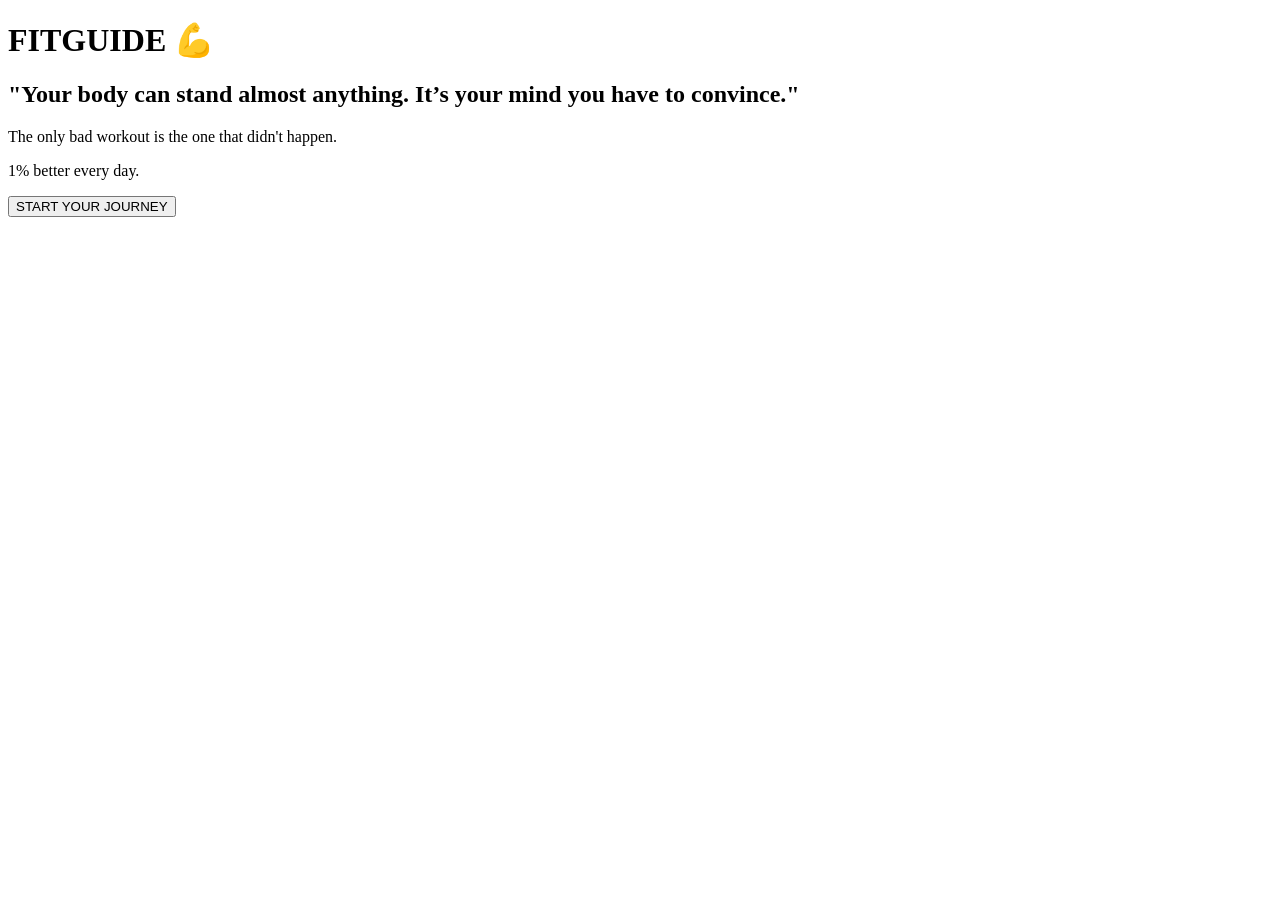
==== index.html @ 8a1088e1 "Create index.html" ====
<!DOCTYPE html>
<html lang="en">
<head>
  <meta charset="UTF-8">
  <meta name="viewport" content="width=device-width, initial-scale=1.0">
  <title>FITGUIDE - No Excuses</title>
  <link rel="stylesheet" href="style.css">
</head>
<body>
  <div class="container">
    <h1>FITGUIDE 💪</h1>
    <h2>"Your body can stand almost anything. It’s your mind you have to convince."</h2>
    <p class="quote">The only bad workout is the one that didn't happen.</p>
    <p class="quote">1% better every day.</p>
    <button onclick="sayHi()">START YOUR JOURNEY</button>
  </div>
  <script src="script.js"></script>
</body>
</html>
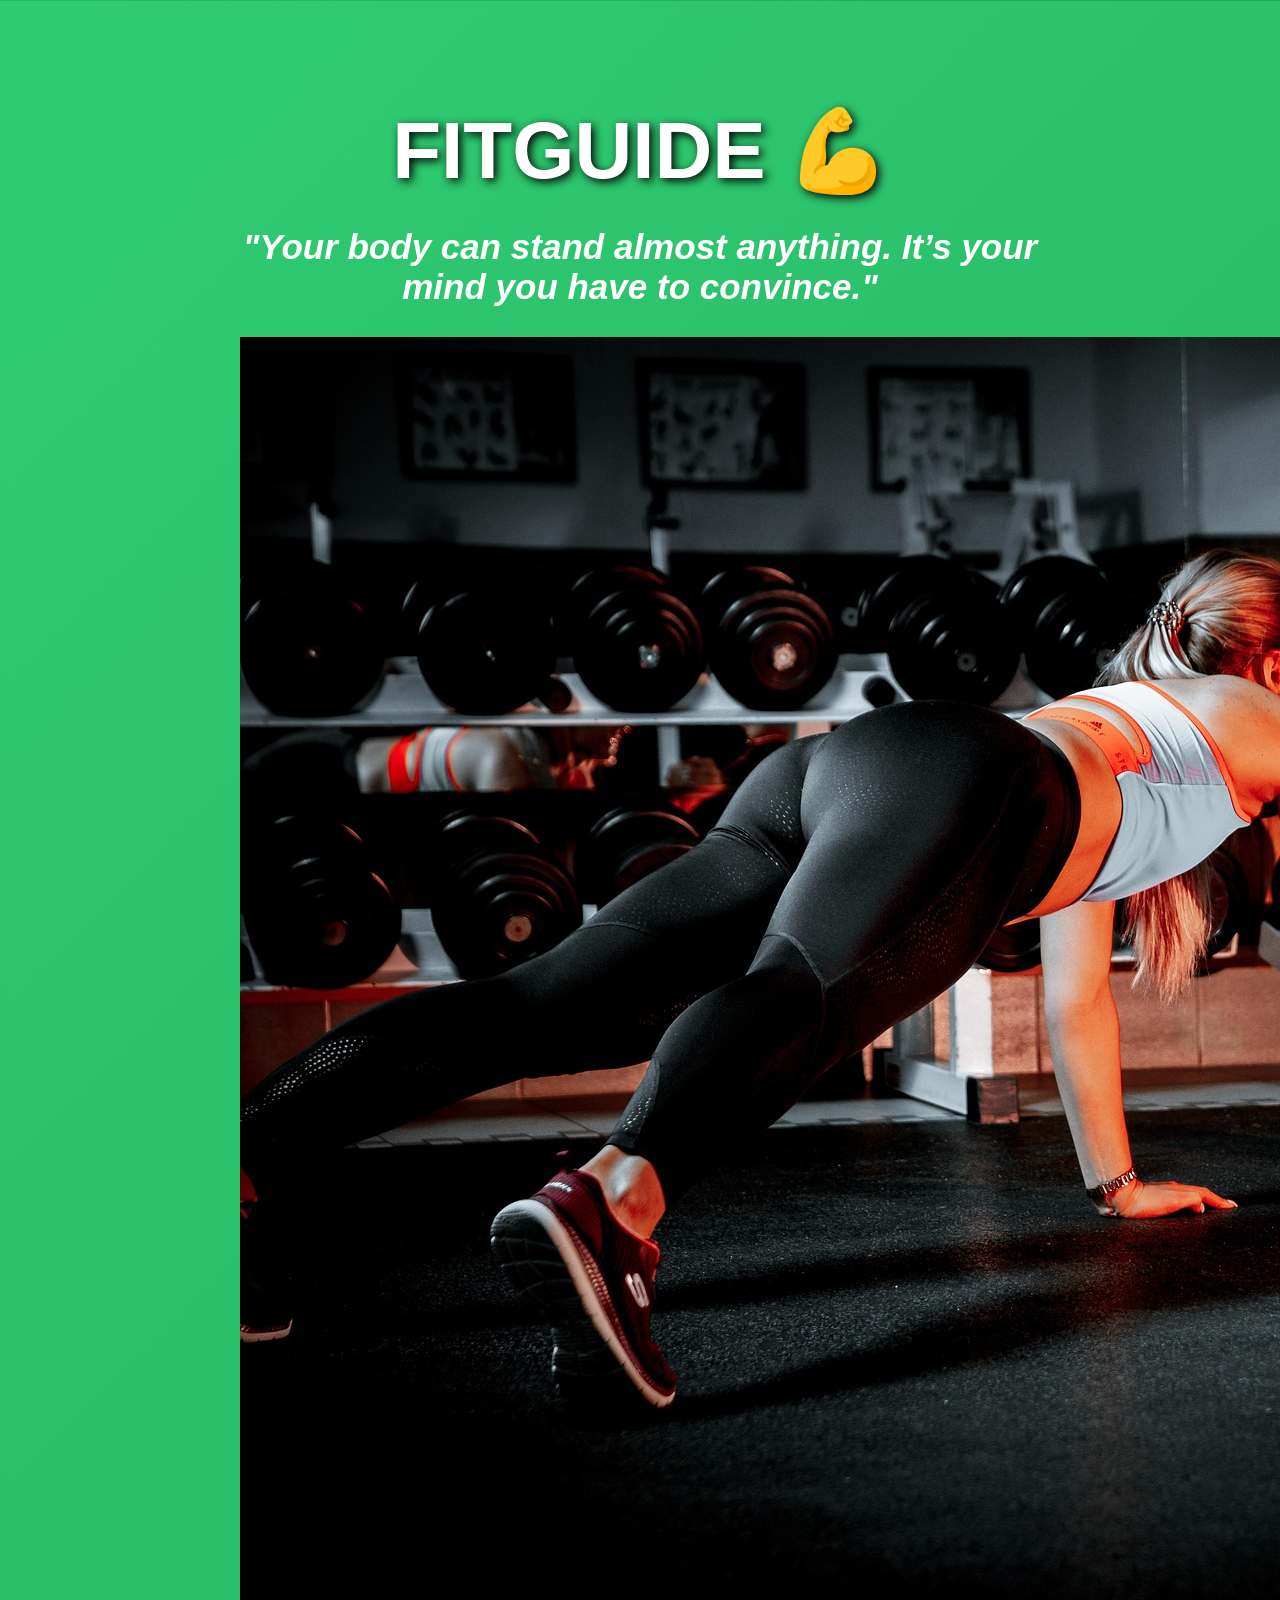
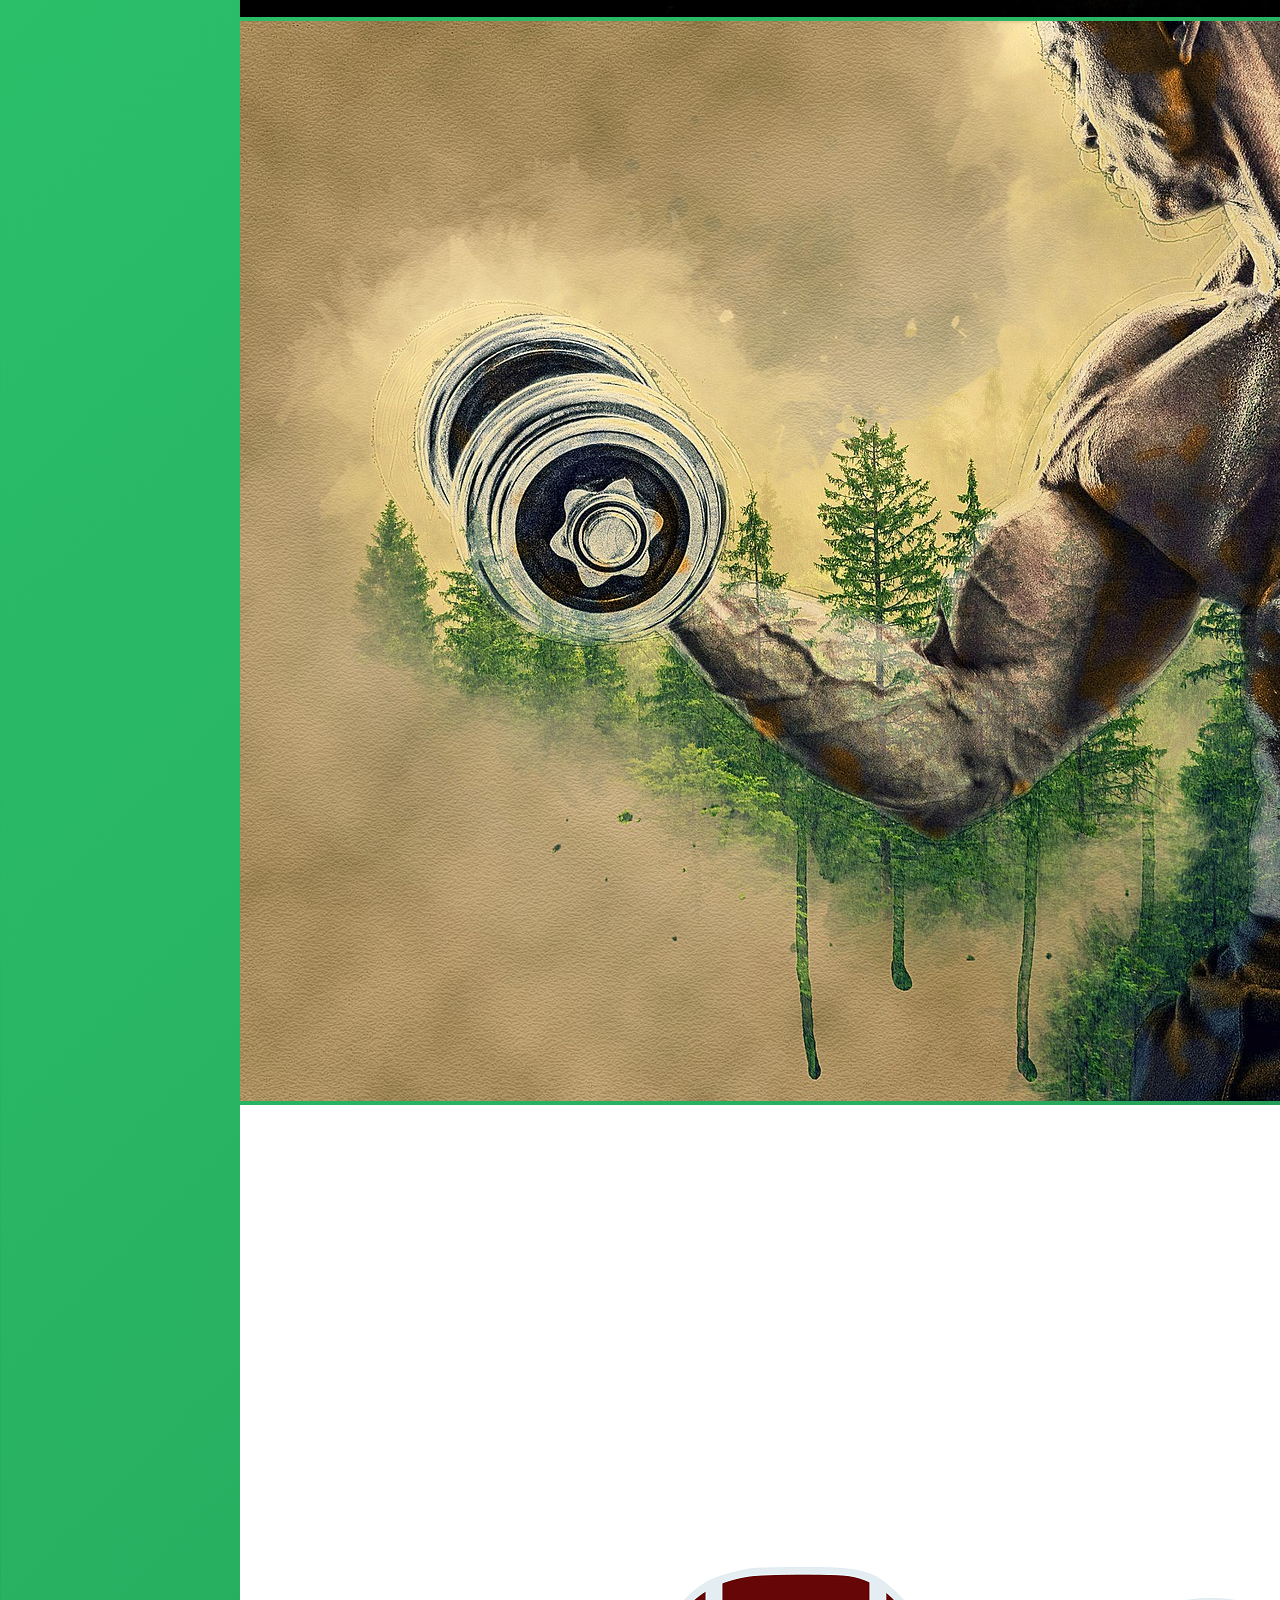
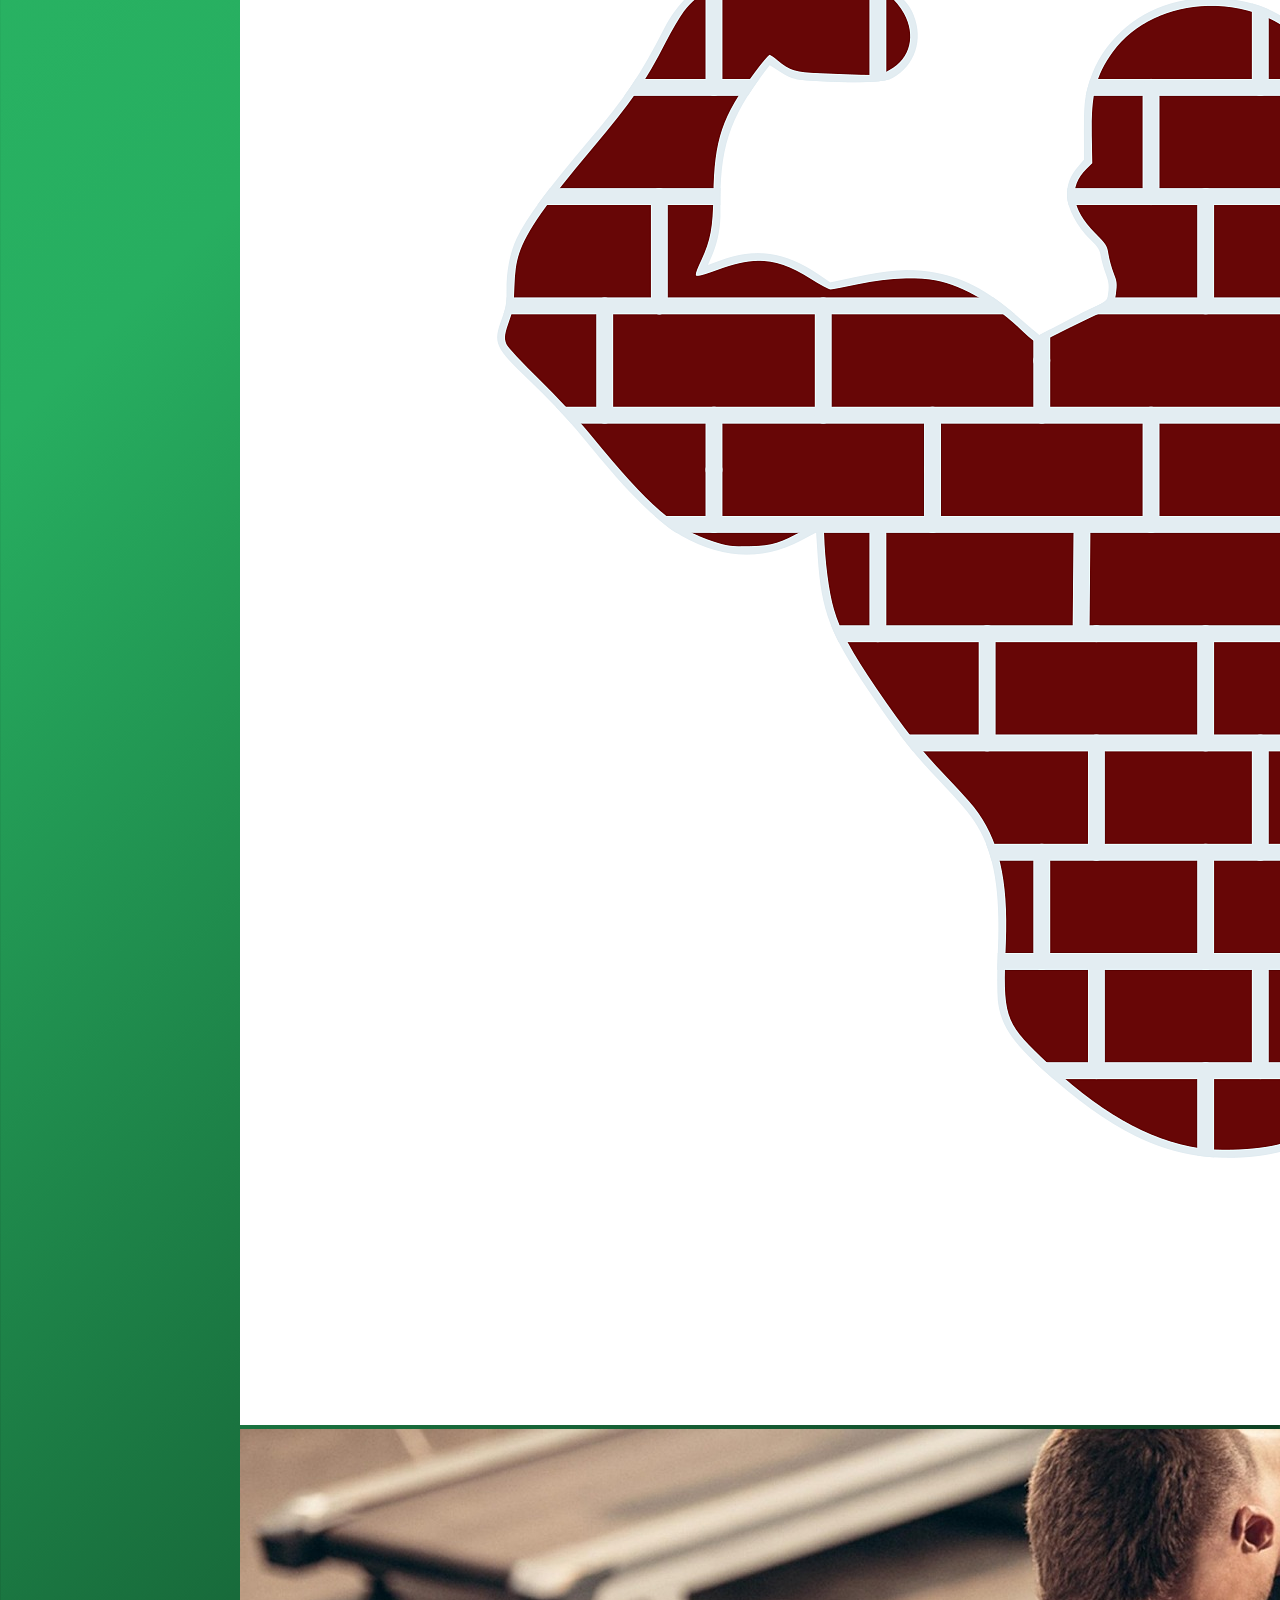
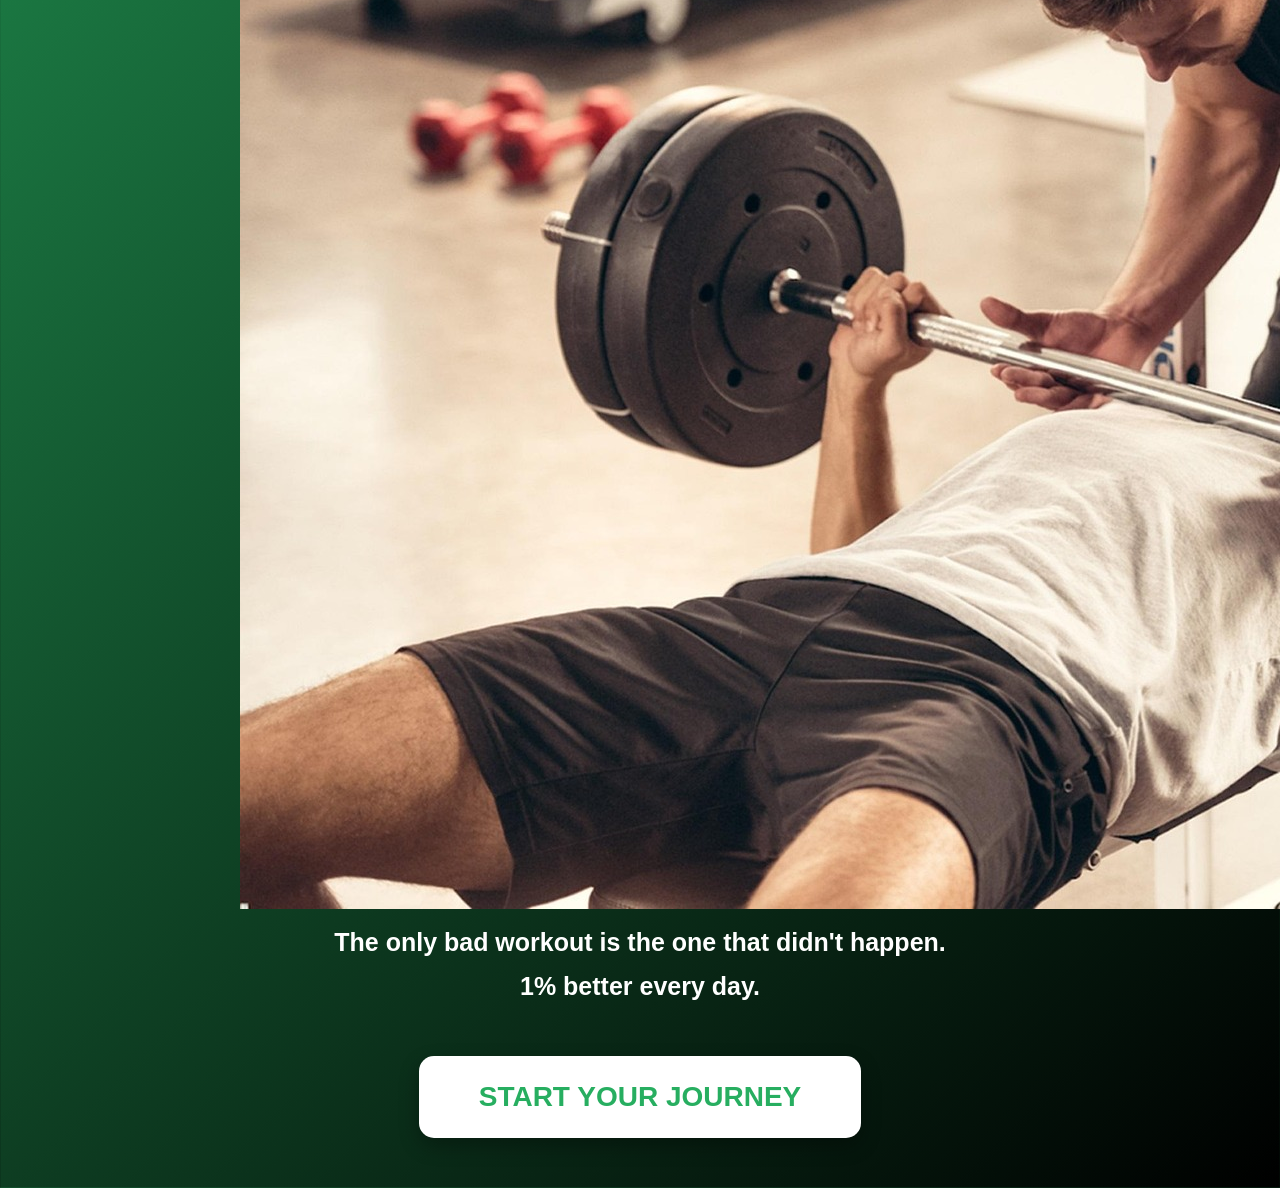
==== commit 3623feca: "Update index.html" ====
--- a/index.html
+++ b/index.html
@@ -10,6 +10,14 @@
   <div class="container">
     <h1>FITGUIDE 💪</h1>
     <h2>"Your body can stand almost anything. It’s your mind you have to convince."</h2>
+    
+    <div class="gallery">
+      <img src="gym1.jpg" alt="Workout">
+      <img src="gym2.jpg" alt="Training">
+      <img src="gym3.jpg" alt="Gym">
+      <img src="trainer.jpg" alt="Coach">
+    </div>
+
     <p class="quote">The only bad workout is the one that didn't happen.</p>
     <p class="quote">1% better every day.</p>
     <button onclick="sayHi()">START YOUR JOURNEY</button>
--- a/style.css
+++ b/style.css
@@ -0,0 +1,42 @@
+body {
+  font-family: 'Arial Black', Arial, sans-serif;
+  text-align: center;
+  background: linear-gradient(135deg, #2ecc71, #27ae60, #000);
+  color: white;
+  padding: 50px 20px;
+  margin: 0;
+}
+.container {
+  max-width: 800px;
+  margin: auto;
+}
+h1 {
+  font-size: 80px;
+  margin-bottom: 20px;
+  text-shadow: 3px 3px 10px black;
+}
+h2 {
+  font-size: 35px;
+  margin-bottom: 30px;
+  font-style: italic;
+}
+.quote {
+  font-size: 25px;
+  margin: 15px 0;
+  font-weight: bold;
+}
+button {
+  padding: 25px 60px;
+  font-size: 28px;
+  font-weight: bold;
+  border: none;
+  border-radius: 15px;
+  cursor: pointer;
+  background: white;
+  color: #27ae60;
+  margin-top: 40px;
+  box-shadow: 0 8px 20px rgba(0,0,0,0.3);
+}
+button:hover {
+  transform: scale(1.1);
+}
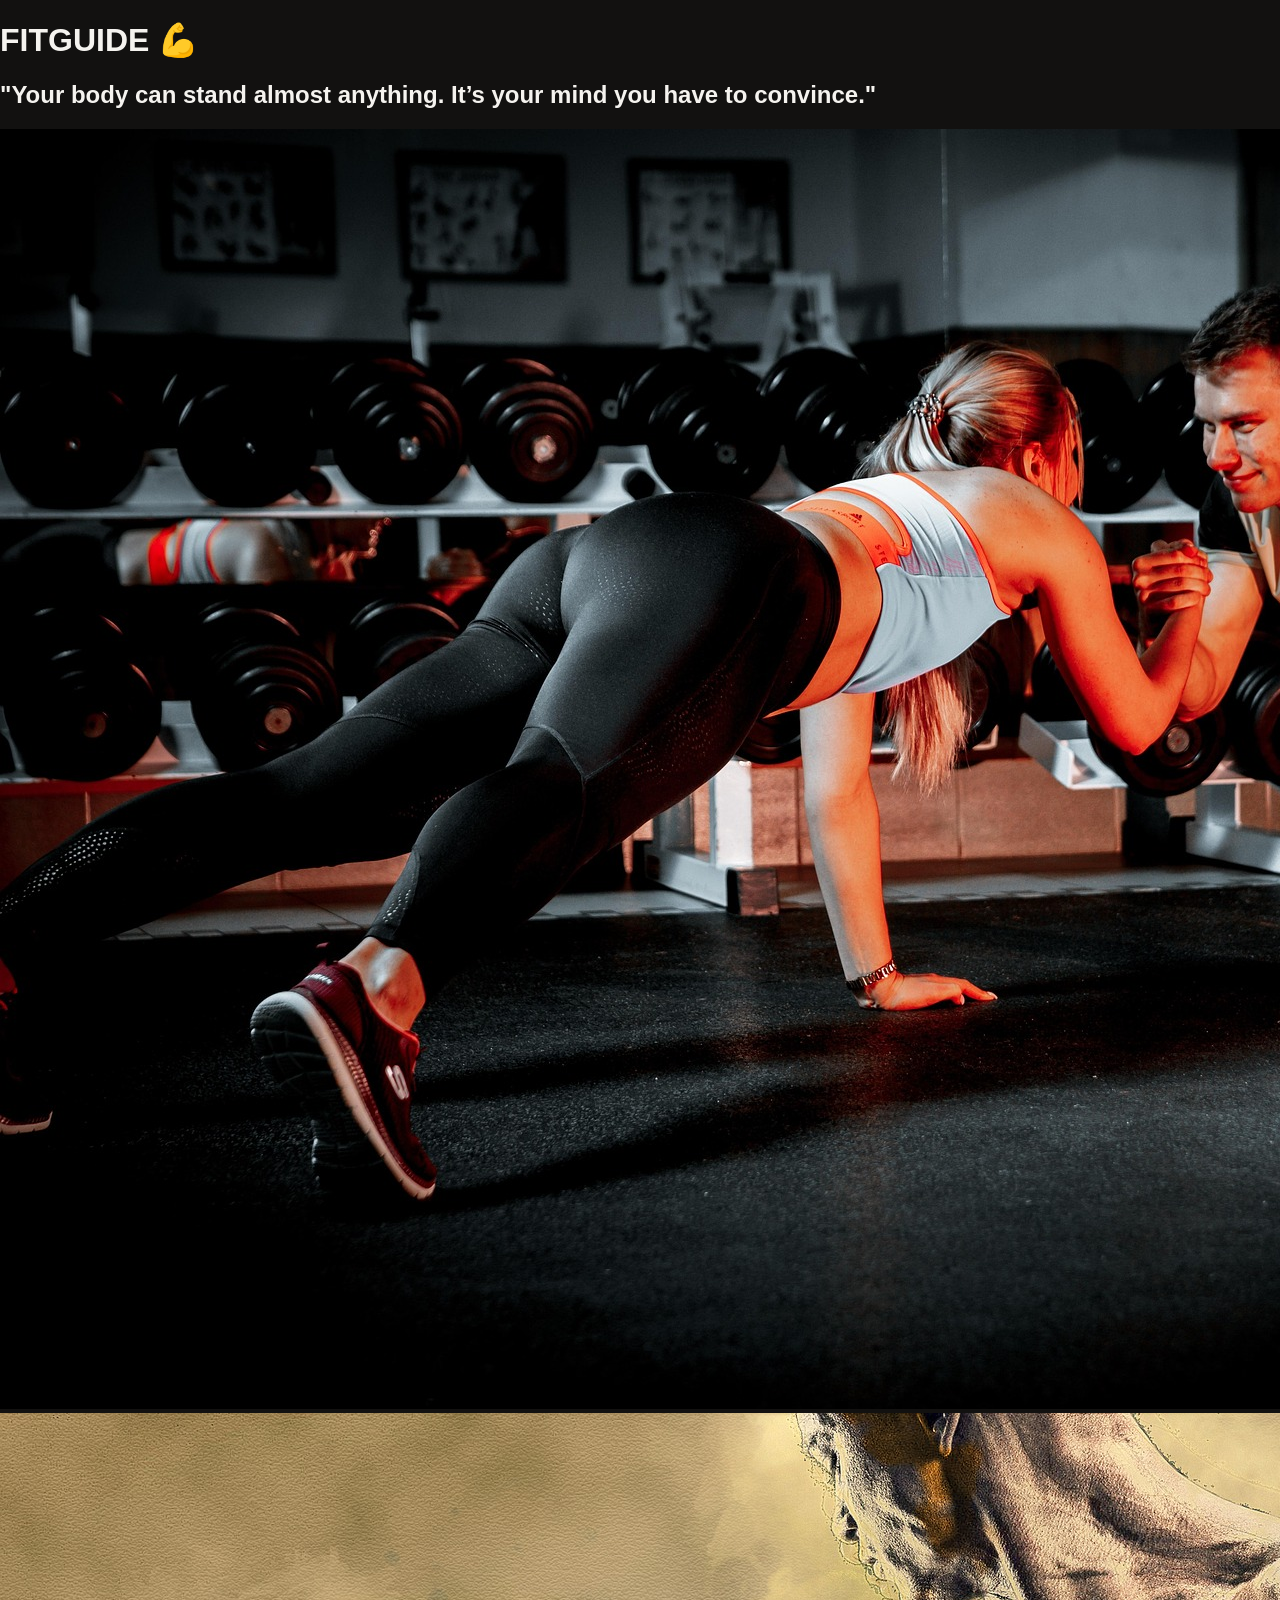
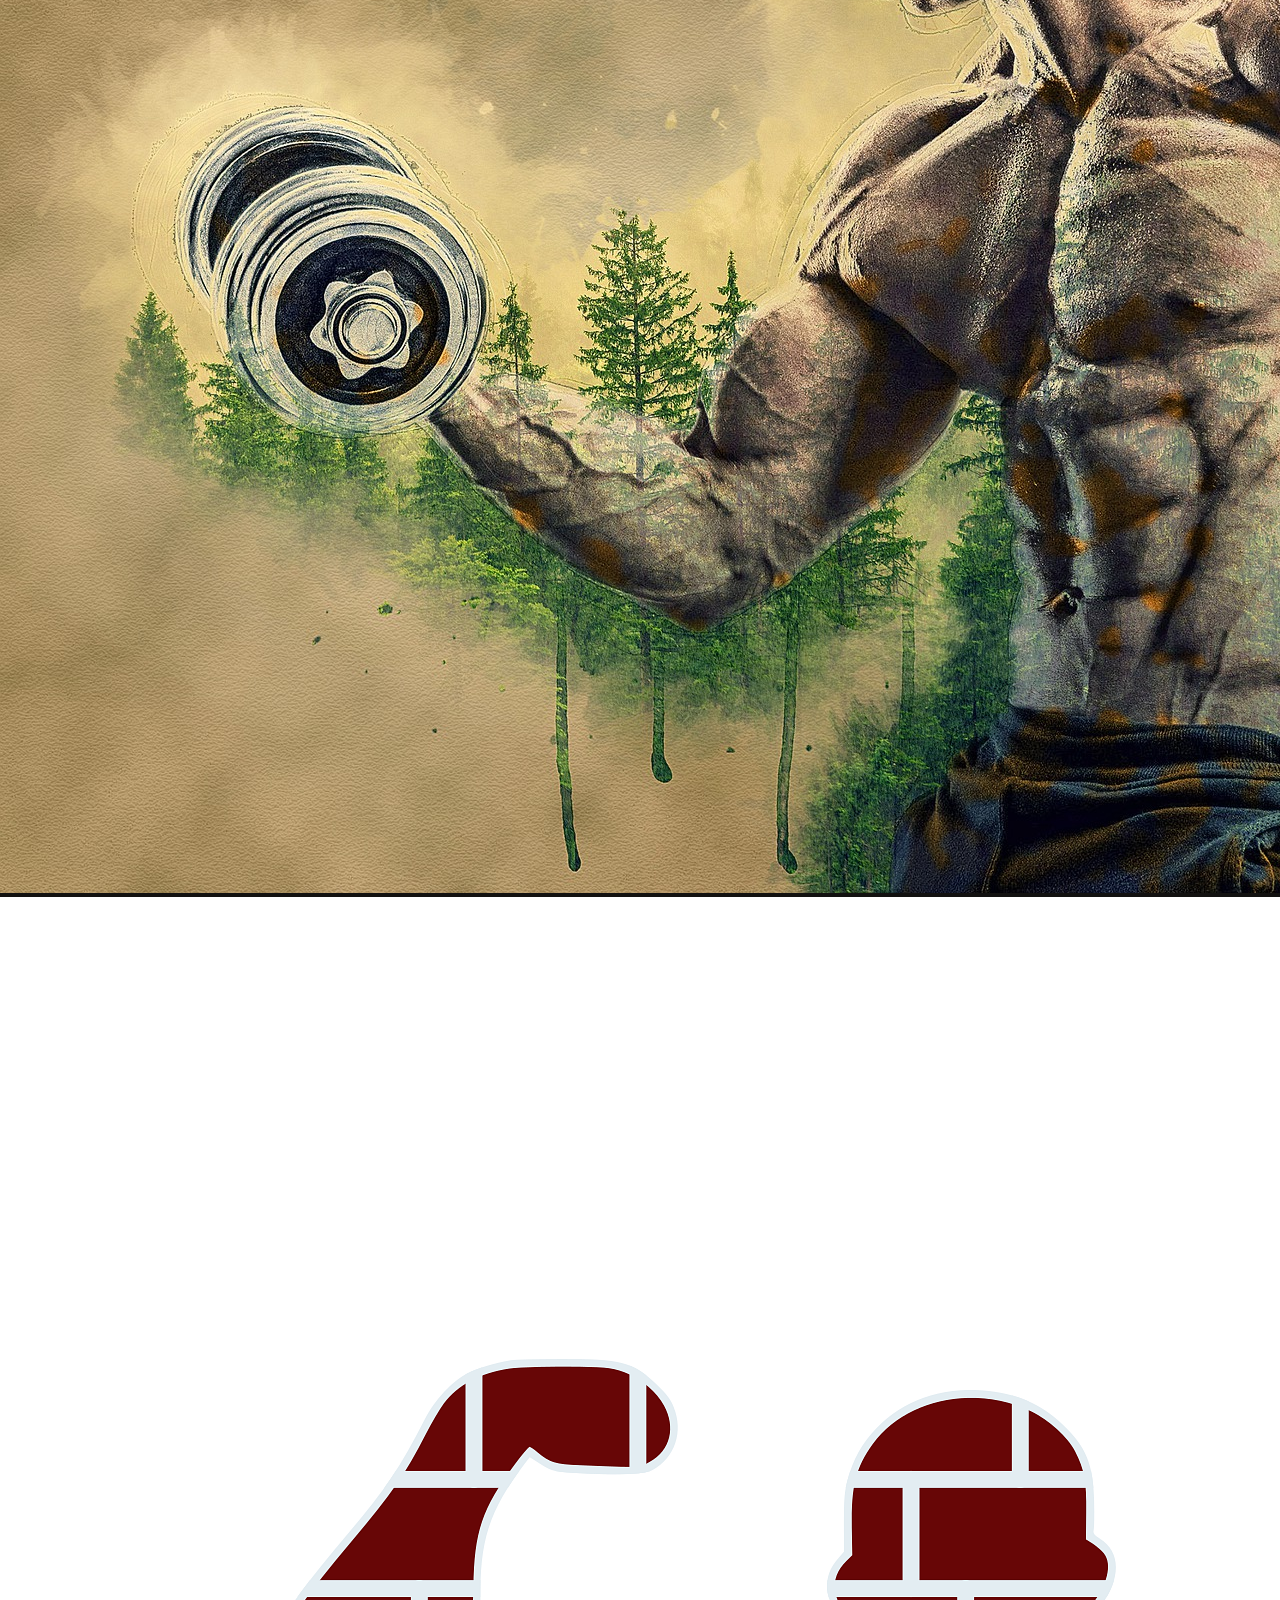
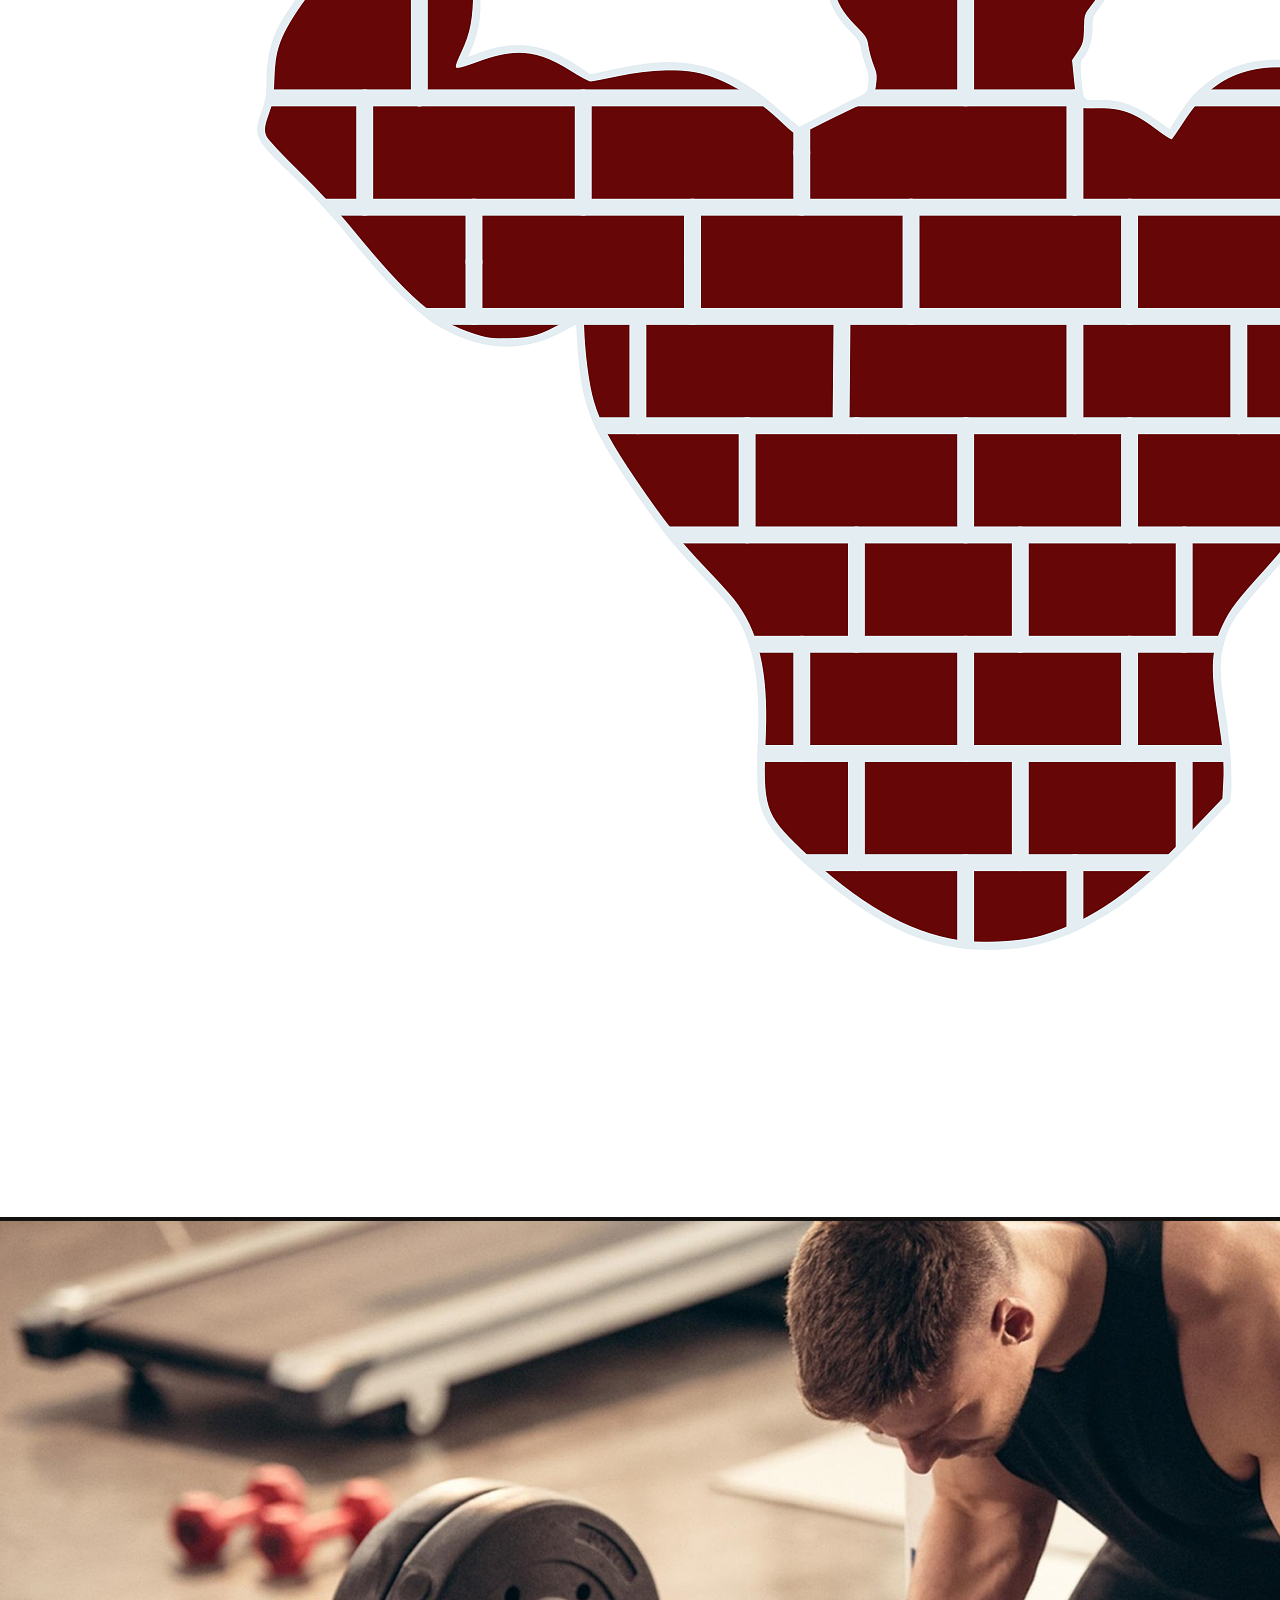
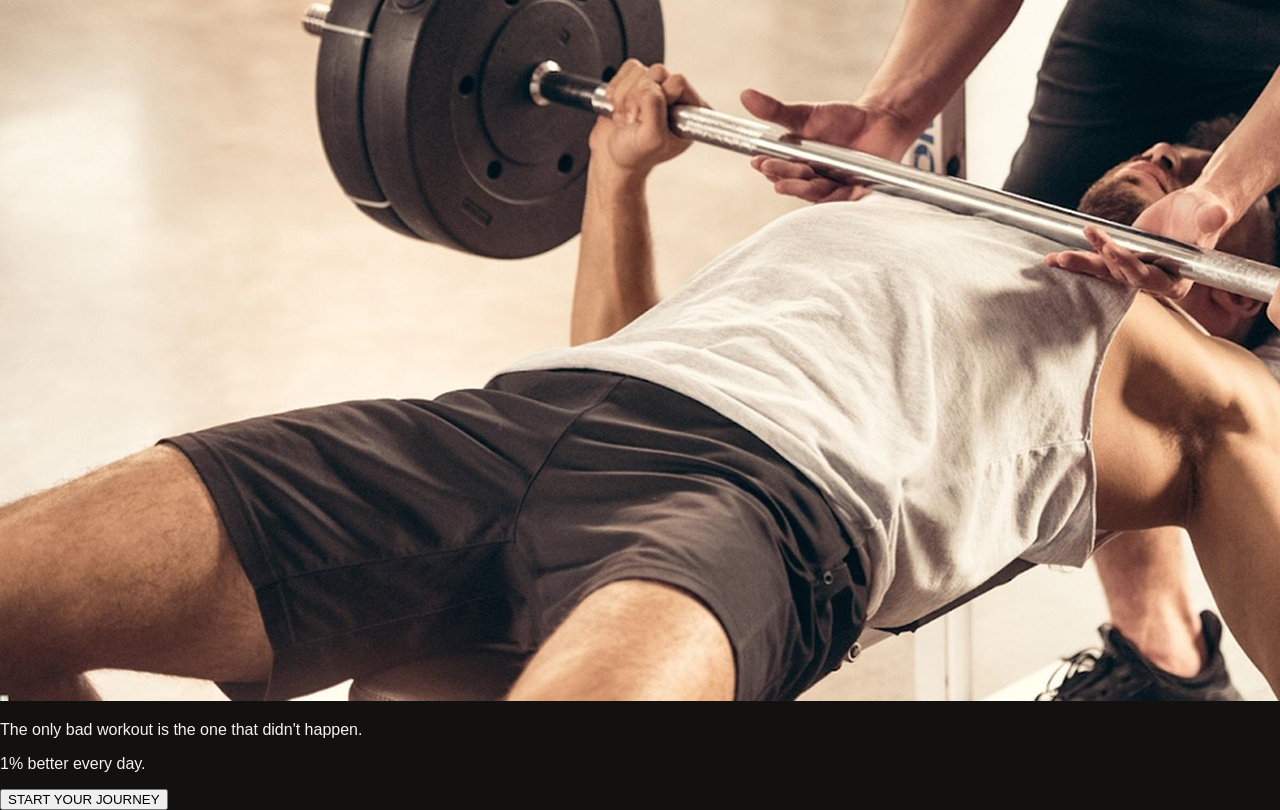
==== commit 89656fba: "Update index.html" ====
--- a/index.html
+++ b/index.html
@@ -20,7 +20,12 @@
 
     <p class="quote">The only bad workout is the one that didn't happen.</p>
     <p class="quote">1% better every day.</p>
-    <button onclick="sayHi()">START YOUR JOURNEY</button>
+    
+    <!-- LINKED TO WORKOUT TIMER -->
+    <a href="workout.html" style="text-decoration:none;">
+      <button>START YOUR JOURNEY</button>
+    </a>
+
   </div>
   <script src="script.js"></script>
 </body>
--- a/style.css
+++ b/style.css
@@ -1,42 +1,101 @@
 body {
-  font-family: 'Arial Black', Arial, sans-serif;
-  text-align: center;
-  background: linear-gradient(135deg, #2ecc71, #27ae60, #000);
-  color: white;
-  padding: 50px 20px;
+  background: #121110;
+  color: #F5F3EF;
+  font-family: -apple-system, BlinkMacSystemFont, 'Segoe UI', sans-serif;
   margin: 0;
 }
-.container {
-  max-width: 800px;
-  margin: auto;
+
+.backlink {
+  display: inline-block;
+  color: #8A8580;
+  text-decoration: none;
+  font-size: 14px;
+  margin: 18px 0 0 20px;
 }
-h1 {
-  font-size: 80px;
+.backlink:hover { color: #F5F3EF; }
+
+.timer-wrap {
+  max-width: 420px;
+  margin: 0 auto;
+  padding: 20px;
+  display: flex;
+  flex-direction: column;
+  align-items: center;
+  min-height: 90vh;
+  justify-content: center;
+  text-align: center;
+}
+
+.timer-wrap h1 {
+  font-family: Arial Black, sans-serif;
+  font-size: 36px;
+  margin: 16px 0 2px;
+}
+.tag { color: #8A8580; font-size: 14px; margin-bottom: 22px; }
+
+.card {
+  width: 100%;
+  background: #1b1917;
+  border: 1px solid #2c2a27;
+  border-radius: 20px;
+  padding: 24px;
   margin-bottom: 20px;
-  text-shadow: 3px 3px 10px black;
 }
-h2 {
-  font-size: 35px;
-  margin-bottom: 30px;
-  font-style: italic;
+.row {
+  display: flex;
+  justify-content: space-between;
+  align-items: center;
+  gap: 16px;
+  padding: 14px 0;
+  border-bottom: 1px solid #2c2a27;
 }
-.quote {
-  font-size: 25px;
-  margin: 15px 0;
-  font-weight: bold;
+.row:last-child { border-bottom: none; }
+.row .sub { display: block; color: #8A8580; font-size: 12px; margin-top: 2px; }
+
+.stepper { display: flex; align-items: center; gap: 10px; }
+.stepper button {
+  width: 36px; height: 36px; border-radius: 10px; border: 1px solid #2c2a27;
+  background: #242220; color: #F5F3EF; font-size: 20px; cursor: pointer;
 }
-button {
-  padding: 25px 60px;
-  font-size: 28px;
-  font-weight: bold;
+.stepper button:active { background: #FF4D2E; border-color: #FF4D2E; }
+.stepper span { min-width: 52px; text-align: center; font-weight: 700; }
+
+button.primary {
+  width: 100%;
+  background: #FF4D2E;
+  color: #161311;
   border: none;
-  border-radius: 15px;
+  border-radius: 20px;
+  font-family: Arial Black, sans-serif;
+  font-size: 20px;
+  padding: 18px;
   cursor: pointer;
-  background: white;
-  color: #27ae60;
-  margin-top: 40px;
-  box-shadow: 0 8px 20px rgba(0,0,0,0.3);
+  box-shadow: 0 8px 20px rgba(0,0,0,0.5);
 }
-button:hover {
-  transform: scale(1.1);
+button.primary:active { transform: scale(0.98); }
+
+.phase-label { font-family: Arial Black, sans-serif; font-size: 30px; transition: color .2s; }
+.phase-label.work { color: #FF4D2E; }
+.phase-label.rest { color: #2E8BFF; }
+.phase-label.go { color: #FFD23F; }
+
+.clock { font-family: Arial Black, sans-serif; font-size: 110px; line-height: 1; margin: 10px 0; }
+.round-info { color: #8A8580; font-size: 16px; margin-bottom: 26px; }
+.round-info b { color: #F5F3EF; }
+
+.bar-track { width: 100%; height: 10px; background: #2c2a27; border-radius: 6px; overflow: hidden; margin-bottom: 34px; }
+.bar-fill { height: 100%; width: 100%; background: #FF4D2E; transition: width 1s linear, background .2s; }
+
+.controls { display: flex; gap: 14px; width: 100%; }
+.controls button {
+  flex: 1; padding: 16px; border-radius: 20px; border: 1px solid #2c2a27;
+  background: #242220; color: #F5F3EF; font-size: 16px; font-weight: 600; cursor: pointer;
 }
+.controls button.stop { background: transparent; border-color: #FF4D2E; color: #FF4D2E; }
+
+.setup-screen.hidden, .timer-screen, .done-screen { display: none; }
+.timer-screen.active, .done-screen.active { display: flex; flex-direction: column; align-items: center; width: 100%; }
+.setup-screen { display: flex; flex-direction: column; align-items: center; width: 100%; }
+
+.done-screen .big { font-family: Arial Black, sans-serif; font-size: 56px; color: #FFD23F; margin-bottom: 8px; }
+footer { color: #8A8580; font-size: 12px; margin: 28px 0 16px; }
